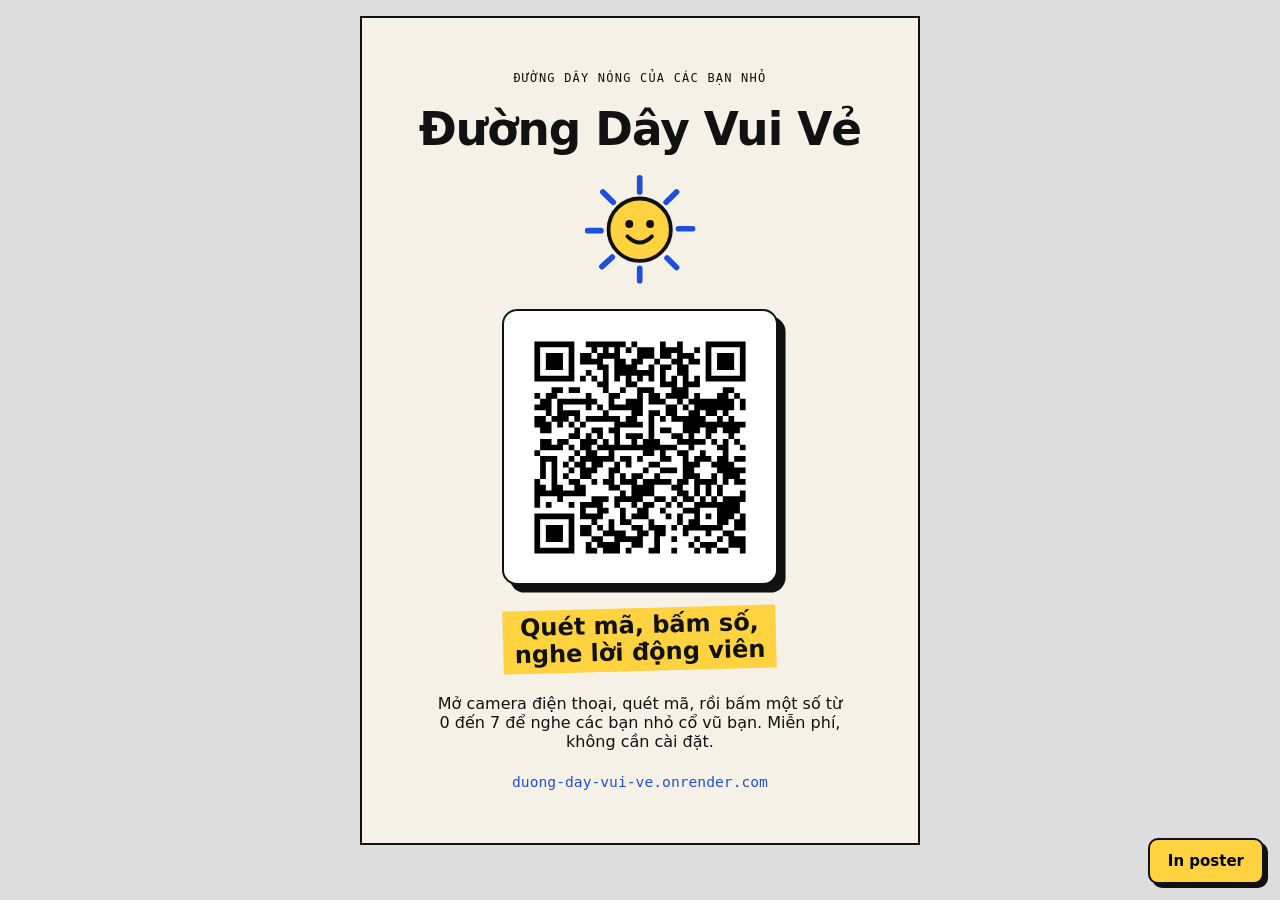
==== web/poster.html @ 0e4a26a0 "UI refresh: hand-made neo-brutalist/risograph look in blue, call states and motion, PWA, QR poster" ====
<!doctype html>
<html lang="vi">
<head>
  <meta charset="utf-8">
  <meta name="viewport" content="width=device-width, initial-scale=1">
  <title>Poster QR · Đường Dây Vui Vẻ</title>
  <style>
    @page { size: A5 portrait; margin: 0; }
    :root { --paper: #F6F1E7; --ink: #111; --blue: #1F4FD8; --yellow: #FFD23F; }
    * { box-sizing: border-box; }
    body { margin: 0; background: #ddd; font-family: system-ui, -apple-system, "Segoe UI", Roboto, sans-serif; color: var(--ink); }
    .sheet {
      width: 148mm; min-height: 210mm; margin: 16px auto; padding: 14mm 12mm;
      background: var(--paper); border: 2px solid var(--ink);
      display: flex; flex-direction: column; align-items: center; text-align: center; gap: 6mm;
    }
    .kicker { margin: 0; font: 12px ui-monospace, Consolas, monospace; letter-spacing: .1em; text-transform: uppercase; }
    h1 { margin: 0; font: 900 34pt/0.95 "Arial Black", "Segoe UI Black", system-ui, sans-serif; letter-spacing: -0.02em; }
    .sun { width: 30mm; }
    .qr { padding: 5mm; background: #fff; border: 2px solid var(--ink); border-radius: 4mm; box-shadow: 2mm 2mm 0 var(--ink); }
    .qr img { display: block; width: 62mm; height: 62mm; }
    .cta { margin: 0; font: 900 18pt/1.15 "Arial Black", "Segoe UI Black", system-ui, sans-serif; background: var(--yellow); padding: 1mm 3mm; transform: rotate(-1.5deg); }
    .how { margin: 0; font-size: 12pt; max-width: 110mm; }
    .url { margin: auto 0 0; font: 11pt ui-monospace, Consolas, monospace; color: var(--blue); }
    .print { position: fixed; right: 16px; bottom: 16px; padding: 12px 18px; font: 800 15px system-ui, sans-serif; background: var(--yellow); border: 2px solid var(--ink); border-radius: 10px; box-shadow: 4px 4px 0 var(--ink); cursor: pointer; }
    @media print { body { background: none; } .sheet { margin: 0; border: 0; } .print { display: none; } }
  </style>
</head>
<body>
  <main class="sheet">
    <p class="kicker">Đường dây nóng của các bạn nhỏ</p>
    <h1>Đường Dây Vui Vẻ</h1>
    <svg class="sun" viewBox="0 0 120 120" aria-hidden="true">
      <path d="M60 5v15M60 101v13M5 61h14M101 59h15M21 20l11 11M89 90l10 10M20 99l11-10M88 31l11-11" stroke="#1F4FD8" stroke-width="6" stroke-linecap="round"/>
      <circle cx="60" cy="60" r="33" fill="#FFD23F" stroke="#111" stroke-width="4"/>
      <circle cx="49" cy="54" r="4.2" fill="#111"/><circle cx="71" cy="54" r="4.2" fill="#111"/>
      <path d="M47 67q13 13 26 0" fill="none" stroke="#111" stroke-width="4" stroke-linecap="round"/>
    </svg>
    <div class="qr"><img src="qr.svg" alt="Mã QR mở trang Đường Dây Vui Vẻ"></div>
    <p class="cta">Quét mã, bấm số,<br>nghe lời động viên</p>
    <p class="how">Mở camera điện thoại, quét mã, rồi bấm một số từ 0 đến 7 để nghe các bạn nhỏ cổ vũ bạn. Miễn phí, không cần cài đặt.</p>
    <p class="url">duong-day-vui-ve.onrender.com</p>
  </main>
  <button class="print" type="button" onclick="print()">In poster</button>
</body>
</html>
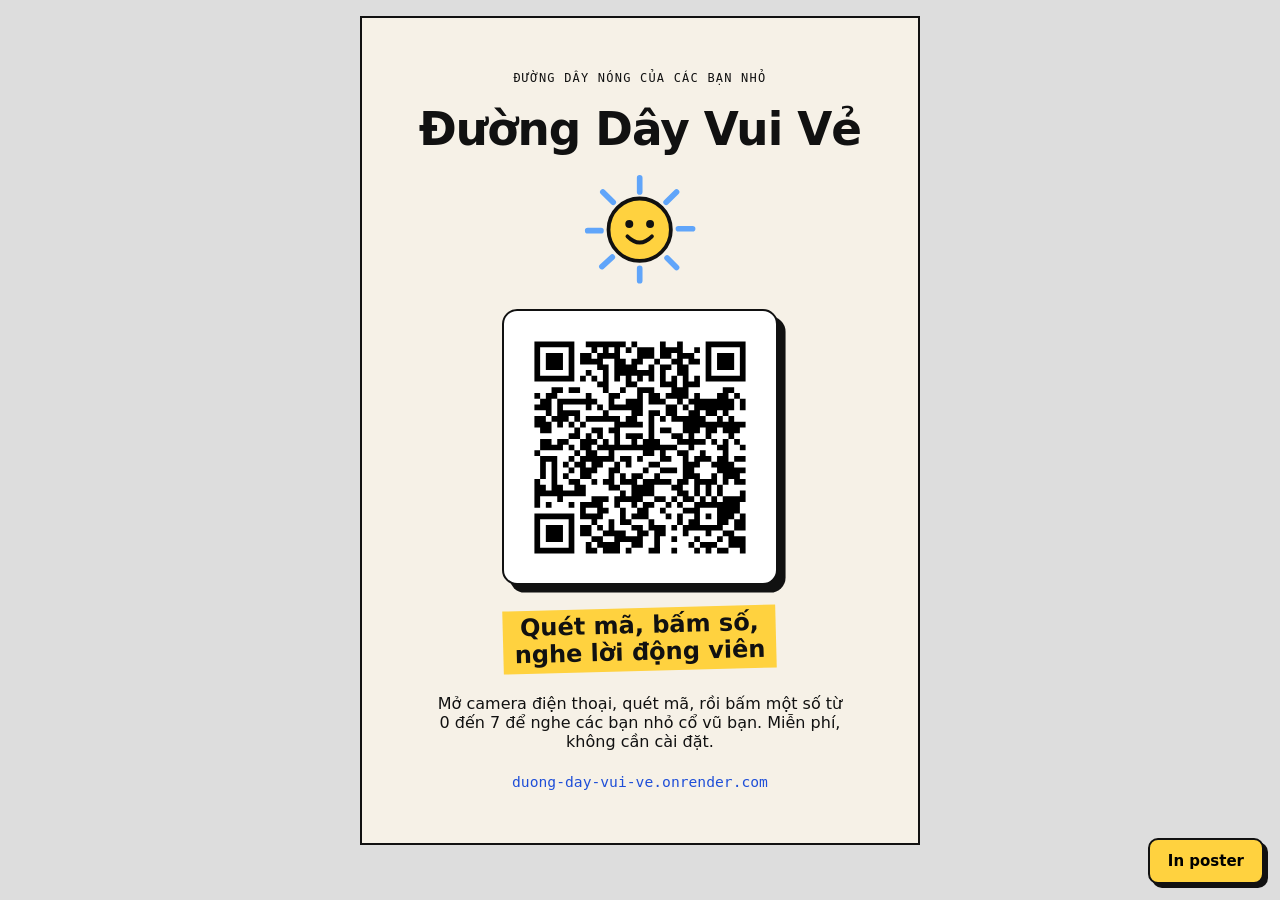
==== commit 388390cb: "Lighter blue key visual (#60A5FA) with dark text for contrast; recolor icons, manifest, poster" ====
--- a/web/poster.html
+++ b/web/poster.html
@@ -31,7 +31,7 @@
     <p class="kicker">Đường dây nóng của các bạn nhỏ</p>
     <h1>Đường Dây Vui Vẻ</h1>
     <svg class="sun" viewBox="0 0 120 120" aria-hidden="true">
-      <path d="M60 5v15M60 101v13M5 61h14M101 59h15M21 20l11 11M89 90l10 10M20 99l11-10M88 31l11-11" stroke="#1F4FD8" stroke-width="6" stroke-linecap="round"/>
+      <path d="M60 5v15M60 101v13M5 61h14M101 59h15M21 20l11 11M89 90l10 10M20 99l11-10M88 31l11-11" stroke="#60A5FA" stroke-width="6" stroke-linecap="round"/>
       <circle cx="60" cy="60" r="33" fill="#FFD23F" stroke="#111" stroke-width="4"/>
       <circle cx="49" cy="54" r="4.2" fill="#111"/><circle cx="71" cy="54" r="4.2" fill="#111"/>
       <path d="M47 67q13 13 26 0" fill="none" stroke="#111" stroke-width="4" stroke-linecap="round"/>
